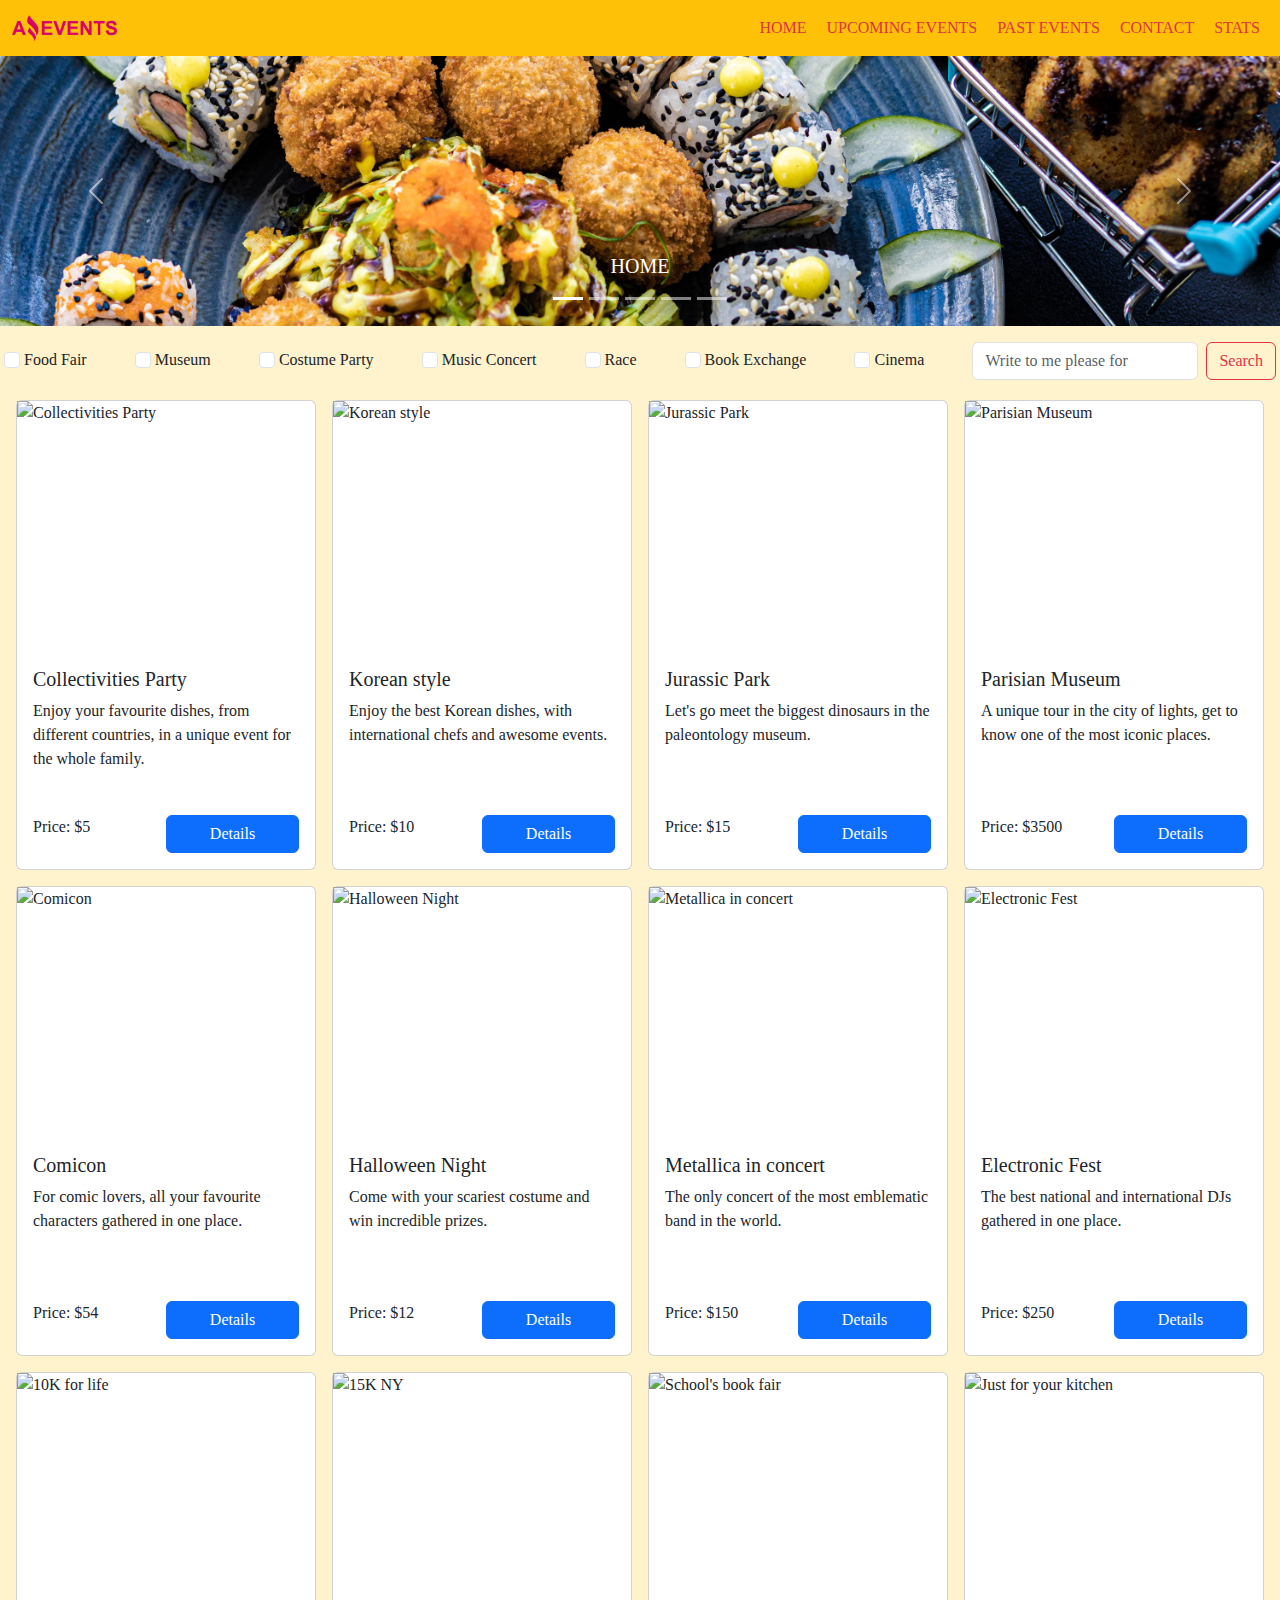
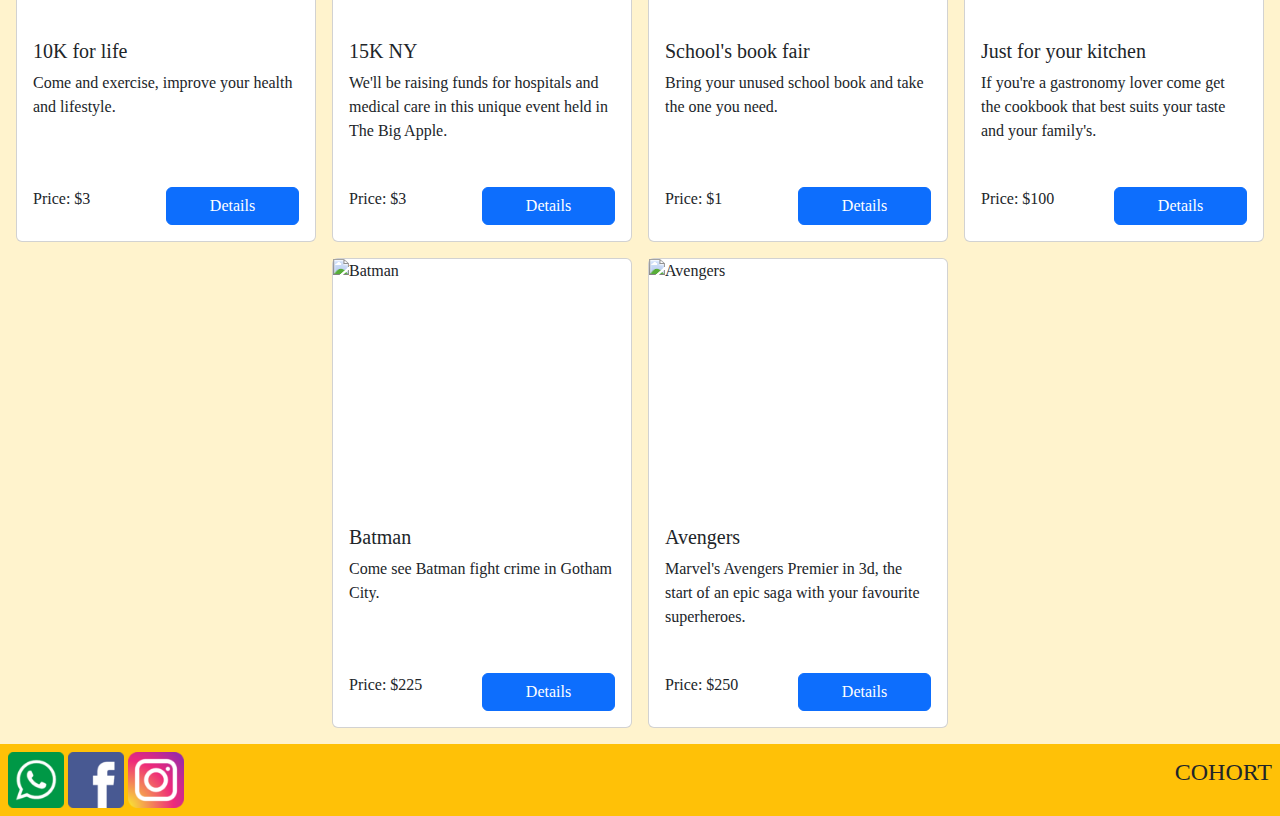
==== index.html @ b8e30bd6 "Resubi por error fatal" ====
<!DOCTYPE html>
<html lang="es">

<head>
  <meta charset="UTF-8" />
  <meta name="viewport" content="width=device-width, initial-scale=1.0" />
  <title>Home</title>
  <link href="https://cdn.jsdelivr.net/npm/bootstrap@5.3.3/dist/css/bootstrap.min.css" rel="stylesheet"
    integrity="sha384-QWTKZyjpPEjISv5WaRU9OFeRpok6YctnYmDr5pNlyT2bRjXh0JMhjY6hW+ALEwIH" crossorigin="anonymous" />
  <link rel="stylesheet" href="./Assets/Style.css" />
  <link rel="shortcut icon" href="./Assets/Img/favicon.png" type="image/x-icon">
</head>

<body>
  <div class="layout">
    <header>
      <nav class="navbar navbar-expand-lg bg-warning">
        <div class="container-fluid">
          <img class="col-md-1 col-3" src="./Assets/Img/amazing_brand.png" alt="" />
          <button class="navbar-toggler" type="button" data-bs-toggle="collapse" data-bs-target="#navbarNavAltMarkup"
            aria-controls="navbarNavAltMarkup" aria-expanded="false" aria-label="Toggle navigation">
            <span class="navbar-toggler-icon"></span>
          </button>
          <div class="collapse navbar-collapse justify-content-end" id="navbarNavAltMarkup">
            <div class="navbar-nav gap-1">
              <a class="nav-link text-danger  justify-content-center text-center align-items-center"
                aria-current="page" href="./Index.html">HOME</a>
              <a class="nav-link text-danger  justify-content-center text-center align-items-center"
                aria-current="page" href="./Pages/UpcomingEvents.html">UPCOMING EVENTS</a>
              <a class="nav-link text-danger  justify-content-center text-center align-items-center"
                aria-current="page" href="./Pages/PassEvents.html">PAST EVENTS</a>
              <a class="nav-link text-danger justify-content-center text-center align-items-center"
                aria-current="page" href="./Pages/Contact.html">CONTACT</a>
              <a class="nav-link text-danger justify-content-center text-center align-items-center"
                aria-current="page" href="./Pages/Stats.html">STATS</a>
            </div>
          </div>  
        </div>
      </nav>
    </header>
    <main class="flex-grow-1 bg-warning-subtle">
      <!-- Inicia carrusel -->
      <div id="carouselExampleCaptions" class="carousel slide">
        <div class="carousel-indicators">
          <button type="button" data-bs-target="#carouselExampleCaptions" data-bs-slide-to="0" class="active"
            aria-current="true" aria-label="Slide 1"></button>
          <button type="button" data-bs-target="#carouselExampleCaptions" data-bs-slide-to="1"
            aria-label="Slide 2"></button>
          <button type="button" data-bs-target="#carouselExampleCaptions" data-bs-slide-to="2"
            aria-label="Slide 3"></button>
          <button type="button" data-bs-target="#carouselExampleCaptions" data-bs-slide-to="3"
            aria-label="Slide 4"></button>
          <button type="button" data-bs-target="#carouselExampleCaptions" data-bs-slide-to="4"
            aria-label="Slide 5"></button>
        </div>
        <div class="carousel-inner">
          <div class="carousel-item active tam">
            <a href="./Index.html"><img src="./Assets/Img/optional_banner_1.jpg" class="d-block w-100 ban" alt="..." /></a>
            <div class="carousel-caption d-none d-md-block">
              <h5>HOME</h5>
            </div>
          </div>
          <div class="carousel-item tam">
            <a href="./Pages/UpcomingEvents.html"><img src="./Assets/Img/optional_banner_2.jpg" class="d-block w-100 ban" alt="..." /></a>
            <div class="carousel-caption d-none d-md-block">
              <h5>UPCOMING EVENTS</h5>
            </div>
          </div>
          <div class="carousel-item tam">
            <a href="./Pages/PassEvents.html"><img src="./Assets/Img/optional_banner_3.jpg" class="d-block w-100 ban" alt="..." /></a>
            <div class="carousel-caption d-none d-md-block">
              <h5>PAST EVENTS</h5>
            </div>
          </div>
          <div class="carousel-item tam">
            <a href="./Pages/Contact.html"><img src="./Assets/Img/optional_banner_4.jpg" class="d-block w-100 ban" alt="..." /></a>
            <div class="carousel-caption d-none d-md-block">
              <h5>CONTACT</h5>
            </div>
          </div>
          <div class="carousel-item tam">
            <a href="./Pages/Stats.html"><img src="./Assets/Img/optional_banner_5.jpg" class="d-block w-100 ban" alt="..." /></a>
            <div class="carousel-caption d-none d-md-block">
              <h5>STATS</h5>
            </div>
          </div>
        </div>
        <button class="carousel-control-prev" type="button" data-bs-target="#carouselExampleCaptions"
          data-bs-slide="prev">
          <span class="carousel-control-prev-icon" aria-hidden="true"></span>
          <span class="visually-hidden">Previous</span>
        </button>
        <button class="carousel-control-next" type="button" data-bs-target="#carouselExampleCaptions"
          data-bs-slide="next">
          <span class="carousel-control-next-icon" aria-hidden="true"></span>
          <span class="visually-hidden">Next</span>
        </button>
      </div>
      <!-- Aca termina el carrusel -->
      <div id="chekers" class="d-lg-flex gap-3 justify-content-between pt-3 p-1 align-items-center ">
       <!-- Aca se generan los cheks y la busqueda -->
      </div>
      <div id="almac" class="d-flex container-fluid gap-3 flex-wrap justify-content-center p-3">
        <!-- Aca se generan las tarjetas -->
      </div>  
    </main>
    <footer>
      <div class="d-flex bg-warning justify-content-between align-items-center p-2">
        <div>
          <a href="https://web.whatsapp.com/" target="_blank"><img class="w-25" src="./Assets/Img/whatsapp.png"
              alt=""></a>
          <a href="https://www.facebook.com/" target="_blank"><img class="w-25" src="./Assets/Img/facebook.png"
              alt="" /></a>
          <a href="https://www.instagram.com/" target="_blank"><img class="w-25" src="./Assets/Img/instagram.png"
              alt="" /></a>
        </div>
        <p class="fs-4 ">COHORT</p>
      </div>
    </footer>

    <!-- Esto es un Scrip de bootstrap -->
    <script src="https://cdn.jsdelivr.net/npm/bootstrap@5.3.3/dist/js/bootstrap.bundle.min.js"
      integrity="sha384-YvpcrYf0tY3lHB60NNkmXc5s9fDVZLESaAA55NDzOxhy9GkcIdslK1eN7N6jIeHz"
      crossorigin="anonymous"></script>
  </div>
  <script src="./Pages/Index.js"></script>
</body>

</html>
---- Assets/Style.css ----
*{
    font-family: Georgia, 'Times New Roman', Times, serif;
}

.layout{
    display: flex;
    flex-direction: column;
    min-height: 100vh;
}
.tam{
    height: 30vh;
}
.ban{
    object-fit: cover;
    width: 100%;
    height: 100%;
}

.ctam{
    max-width: 70vw;
}
.imgpv{
    max-width: 100%;
    height: 100%; 
    object-fit: cover;
}

.card-text{
    min-height: 100px;
}

.imgcard{
    min-height: 250px;
}

.cardTamDetail{
    width: 60%;
   
}
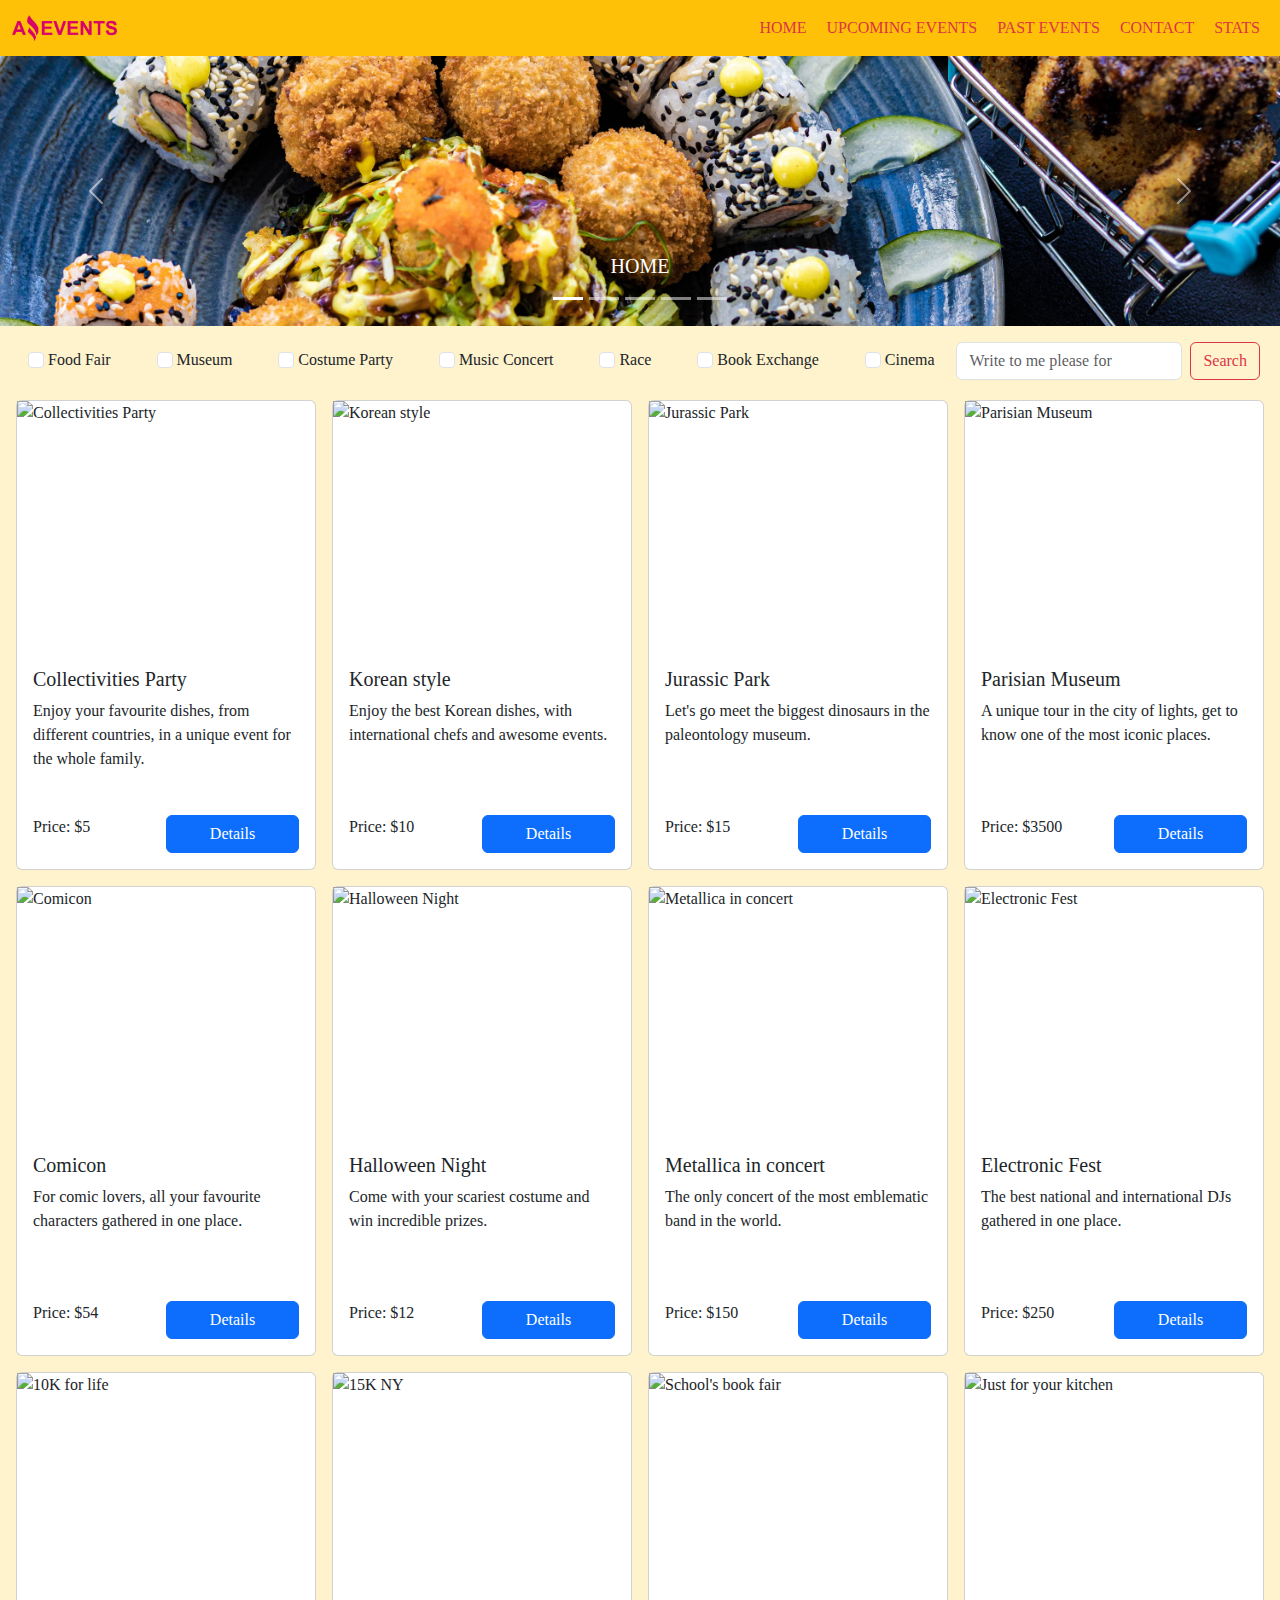
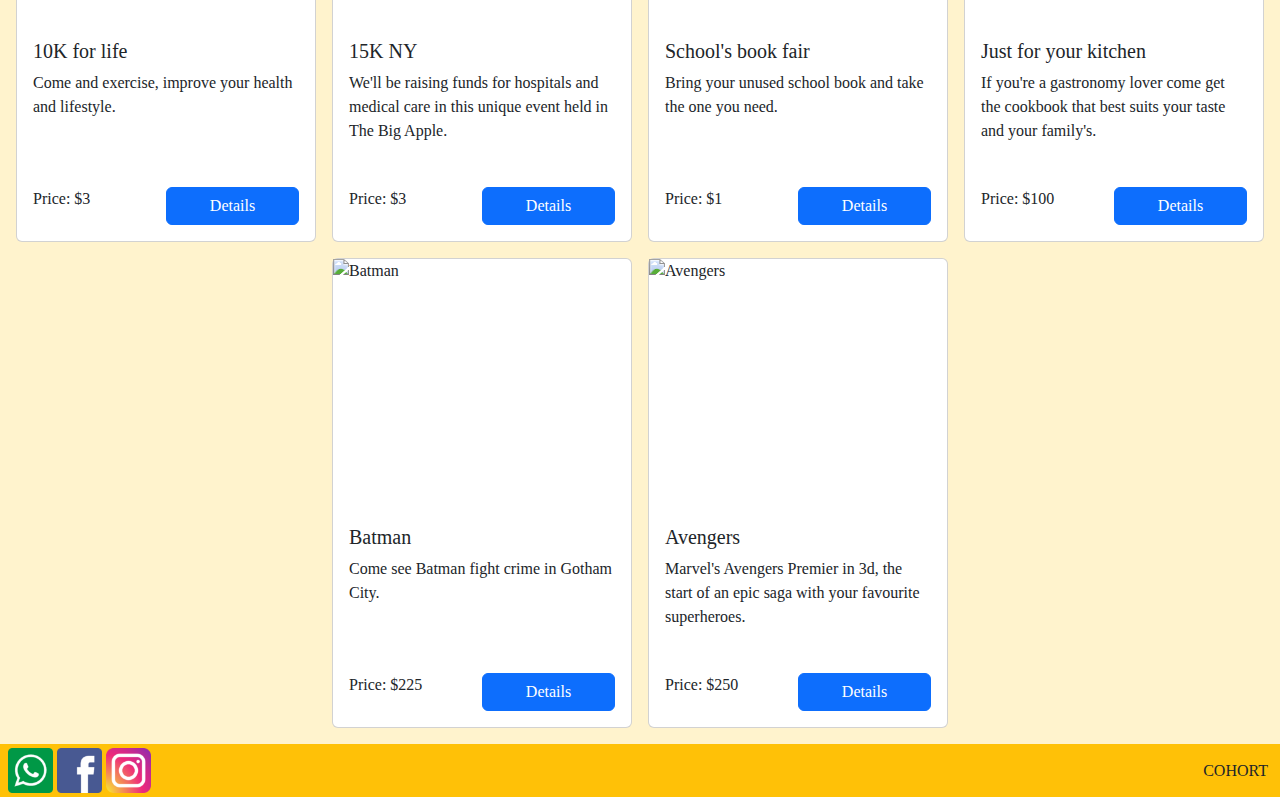
==== commit 5dad9f43: "fixed SP3 coments" ====
--- a/index.html
+++ b/index.html
@@ -24,7 +24,7 @@
           <div class="collapse navbar-collapse justify-content-end" id="navbarNavAltMarkup">
             <div class="navbar-nav gap-1">
               <a class="nav-link text-danger  justify-content-center text-center align-items-center"
-                aria-current="page" href="./Index.html">HOME</a>
+                aria-current="page" href="./index.html">HOME</a>
               <a class="nav-link text-danger  justify-content-center text-center align-items-center"
                 aria-current="page" href="./Pages/UpcomingEvents.html">UPCOMING EVENTS</a>
               <a class="nav-link text-danger  justify-content-center text-center align-items-center"
@@ -105,16 +105,13 @@
       </div>  
     </main>
     <footer>
-      <div class="d-flex bg-warning justify-content-between align-items-center p-2">
+      <div class="d-flex bg-warning justify-content-between align-items-center p-1">
         <div>
-          <a href="https://web.whatsapp.com/" target="_blank"><img class="w-25" src="./Assets/Img/whatsapp.png"
-              alt=""></a>
-          <a href="https://www.facebook.com/" target="_blank"><img class="w-25" src="./Assets/Img/facebook.png"
-              alt="" /></a>
-          <a href="https://www.instagram.com/" target="_blank"><img class="w-25" src="./Assets/Img/instagram.png"
-              alt="" /></a>
+          <a href="https://web.whatsapp.com/" target="_blank"><img class="ficon ms-1" src="./Assets/Img/whatsapp.png" alt=""></a>
+          <a href="https://www.facebook.com/" target="_blank"><img class="ficon" src="./Assets/Img/facebook.png" alt="" /></a>
+          <a href="https://www.instagram.com/" target="_blank"><img class="ficon" src="./Assets/Img/instagram.png" alt="" /></a>
         </div>
-        <p class="fs-4 ">COHORT</p>
+        <p class="fs-6 m-0 me-2">COHORT</p>
       </div>
     </footer>
 
--- a/Assets/Style.css
+++ b/Assets/Style.css
@@ -31,9 +31,28 @@
 
 .imgcard{
     min-height: 250px;
+    object-fit: cover;
 }
 
 .cardTamDetail{
-    width: 60%;
-   
+    width: 80%;
+    margin: 0 auto;
 }
+
+.msj{
+    margin-top: 7%;
+    font-size: 20px;
+    font-weight: bold;
+}
+
+.ficon{
+    width: 45px;
+}
+
+#contenedorDetails{
+    height: 80vh;
+    display: flex;
+    justify-content: center; 
+    align-items: center; 
+}
+
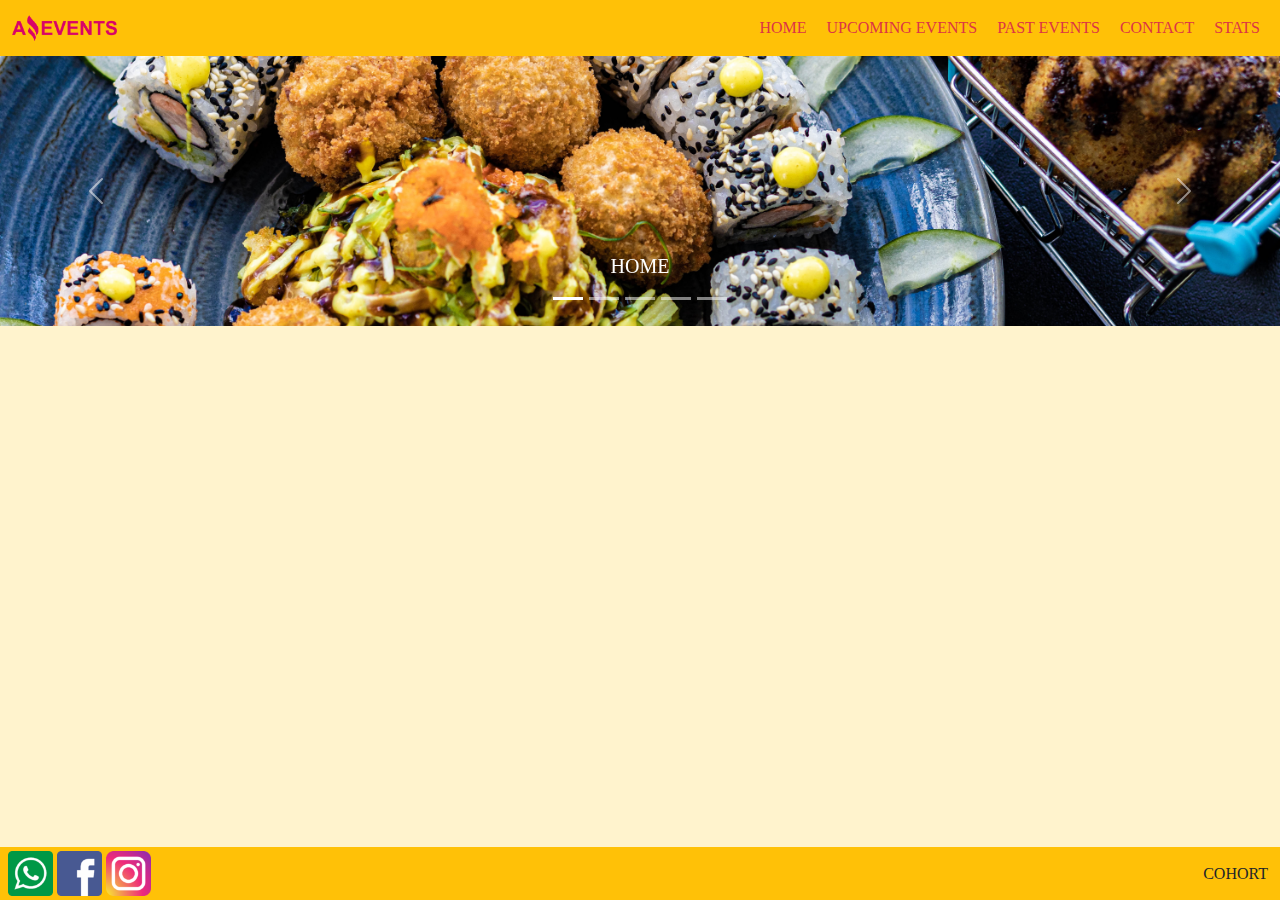
==== commit 1fd3c8e2: "SP4" ====
--- a/index.html
+++ b/index.html
@@ -97,9 +97,10 @@
         </button>
       </div>
       <!-- Aca termina el carrusel -->
-      <div id="chekers" class="d-lg-flex gap-3 justify-content-between pt-3 p-1 align-items-center ">
-       <!-- Aca se generan los cheks y la busqueda -->
+      <div id="chekers" class="d-flex flex-wrap gap-3 justify-content-between pt-3 p-3 align-items-center">
+        <!-- Aca se generan los cheks y la busqueda -->
       </div>
+      
       <div id="almac" class="d-flex container-fluid gap-3 flex-wrap justify-content-center p-3">
         <!-- Aca se generan las tarjetas -->
       </div>  
@@ -120,7 +121,7 @@
       integrity="sha384-YvpcrYf0tY3lHB60NNkmXc5s9fDVZLESaAA55NDzOxhy9GkcIdslK1eN7N6jIeHz"
       crossorigin="anonymous"></script>
   </div>
-  <script src="./Pages/Index.js"></script>
+  <script type="module" src="./scrips/Index.js"></script>
 </body>
 
 </html>--- a/Assets/Style.css
+++ b/Assets/Style.css
@@ -56,3 +56,43 @@
     align-items: center; 
 }
 
+table {
+    border-collapse: collapse; 
+    width: 100%;
+    
+  }
+  
+  th, td {
+    border: 3px solid black;
+    padding: 8px;
+    text-align: center;
+    
+    
+  }
+
+  tbody tr:hover {
+    border: 5px solid black;
+    
+    
+  }
+
+  .tableM{
+    background-color: white;
+   
+
+  }
+  .expected{
+    border: 3px solid black;
+    background-color: rgb(67, 64, 64);
+    color: white;
+  }
+
+  .card:hover {
+    transform: translateY(-5px);
+    box-shadow: 0 8px 16px rgba(0, 0, 0, 0.3);
+  }
+  .card {
+    transition: transform 0.3s ease, box-shadow 0.3s ease;
+    box-shadow: 0 4px 8px rgba(0, 0, 0, 0.2);
+  }
+
